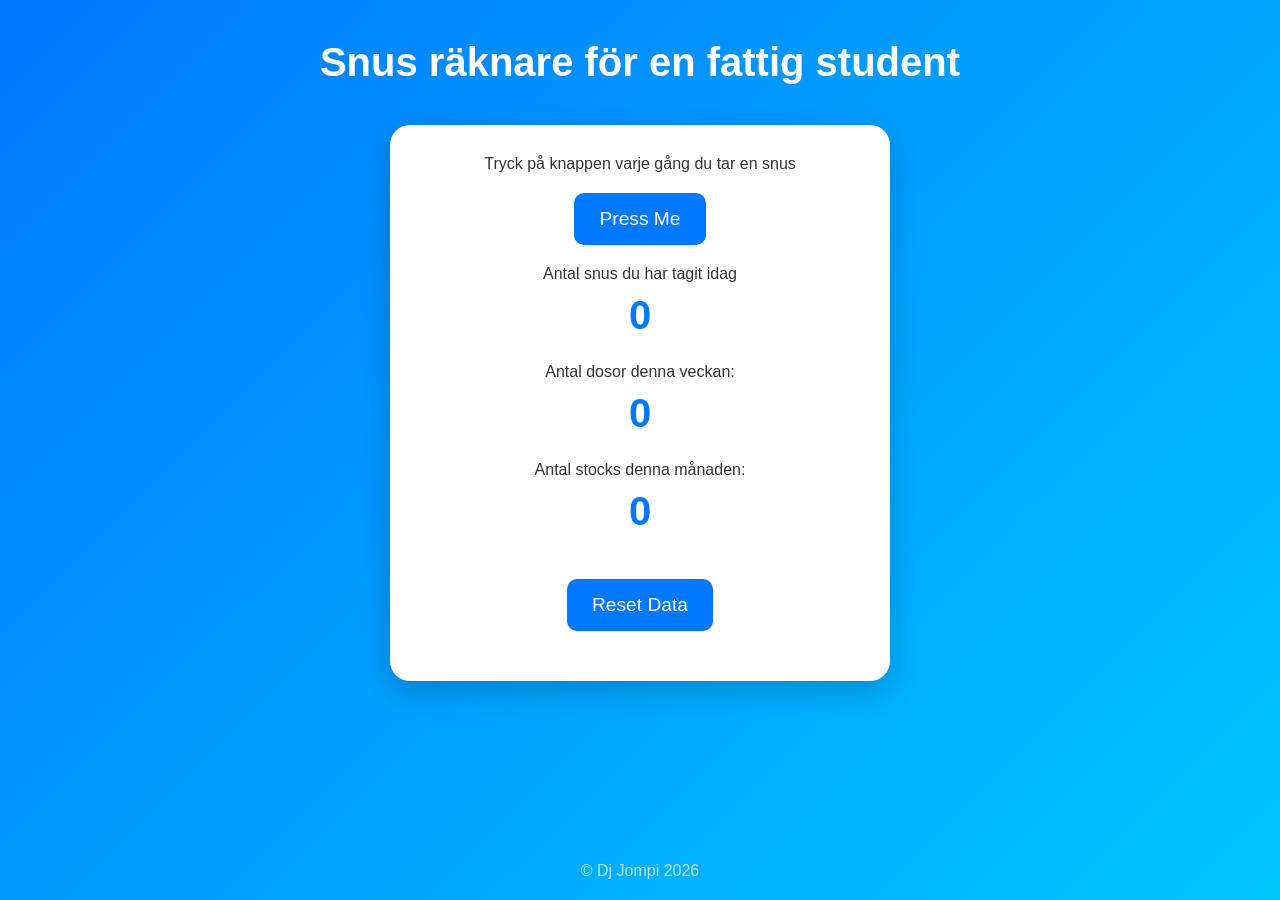
==== index.html @ 30ab6f87 "Rename Webb.html to index.html" ====
<!DOCTYPE html>
<html lang="sv">
<head>
    <meta charset="UTF-8">
    <title>Snus Counter</title>
    <link rel="stylesheet" href="Style.css">
</head>

<body>
    <header>
        <h1>Snus räknare för en fattig student</h1>
    </header>

    <main>
        <p>Tryck på knappen varje gång du tar en snus</p>
        <button id="btn">Press Me</button>
        <p>Antal snus du har tagit idag</p>
        <p id="prillor">0</p>
        <p>Antal dosor denna veckan:</p>
        <p id="weekly-counter">0</p>
        <p>Antal stocks denna månaden:</p>
        <p id="monthly-counter">0</p>
        <button id="resetBtn">Reset Data</button>

    </main>

    <footer>
        <p>&copy; Dj Jompi 2026</p>
    </footer>

    <script src="Script.js"></script>
</body>
</html>
---- Style.css ----
* {
    margin: 0;
    padding: 0;
    box-sizing: border-box;
}

body {
    font-family: Arial, sans-serif;

    background: linear-gradient(135deg, #0078ff, #00c6ff);
    min-height: 100vh;

    display: flex;
    flex-direction: column;
    align-items: center;
    color: white;
}

/* HEADER */
header {
    margin-top: 40px;
    text-align: center;
}

h1 {
    font-size: 2.5rem;
}

/* MAIN CARD */
main {
    margin-top: 40px;
    padding: 30px;
    width: 90%;
    max-width: 500px;

    background: white;
    color: #333;

    border-radius: 20px;
    text-align: center;

    box-shadow: 0 10px 30px rgba(0,0,0,0.2);
}

/* BUTTON */
button {
    margin: 20px 0;
    padding: 15px 25px;
    font-size: 1.2rem;

    border: none;
    border-radius: 10px;
    cursor: pointer;

    background: #0078ff;
    color: white;

    transition: 0.2s;
}

button:hover {
    background: #005fcc;
}

button:active {
    transform: scale(0.95);
}

/* COUNTERS */
#prillor, #weekly-counter, #monthly-counter {
    font-size: 2.5rem;
    font-weight: bold;
    margin: 10px 0 25px 0;
    color: #0078ff;
}

/* FOOTER */
footer {
    margin-top: auto;
    padding: 20px;
    opacity: 0.7;
}
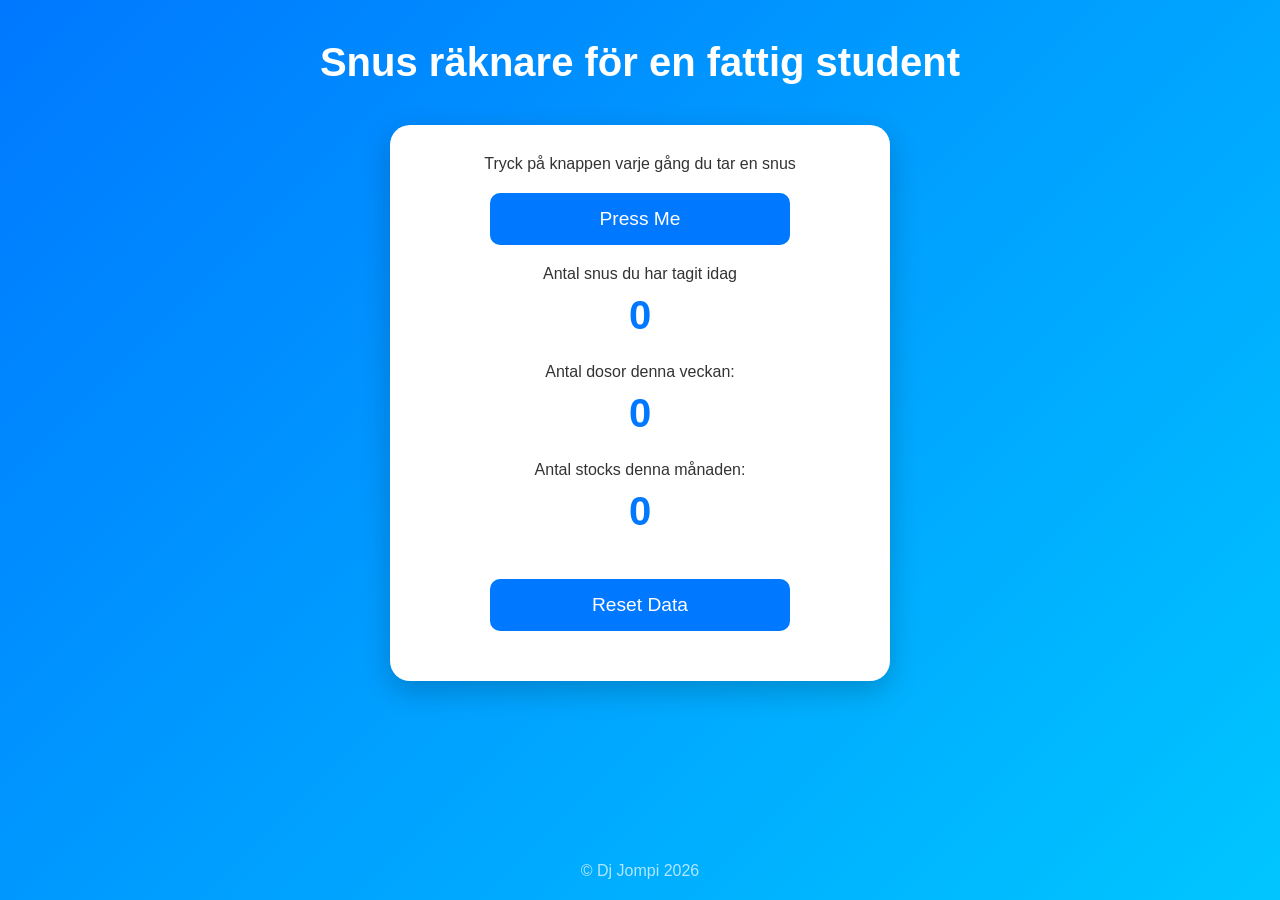
==== commit c5d7e12d: "Update index.html" ====
--- a/index.html
+++ b/index.html
@@ -4,6 +4,7 @@
     <meta charset="UTF-8">
     <title>Snus Counter</title>
     <link rel="stylesheet" href="Style.css">
+    <meta name="viewport" content="width=device-width, initial-scale=1.0">
 </head>
 
 <body>
--- a/Style.css
+++ b/Style.css
@@ -30,7 +30,7 @@
 main {
     margin-top: 40px;
     padding: 30px;
-    width: 90%;
+    width: 95%;
     max-width: 500px;
 
     background: white;
@@ -47,6 +47,9 @@
     margin: 20px 0;
     padding: 15px 25px;
     font-size: 1.2rem;
+
+    width: 100%;
+    max-width: 300px;
 
     border: none;
     border-radius: 10px;
@@ -79,4 +82,24 @@
     margin-top: auto;
     padding: 20px;
     opacity: 0.7;
+}
+
+/* MOBILE OPTIMIZATION */
+@media (max-width: 480px) {
+    h1 {
+        font-size: 2rem;
+    }
+
+    main {
+        padding: 20px;
+    }
+
+    #prillor, #weekly-counter, #monthly-counter {
+        font-size: 2rem;
+    }
+
+    button {
+        font-size: 1.4rem;
+        padding: 18px;
+    }
 }
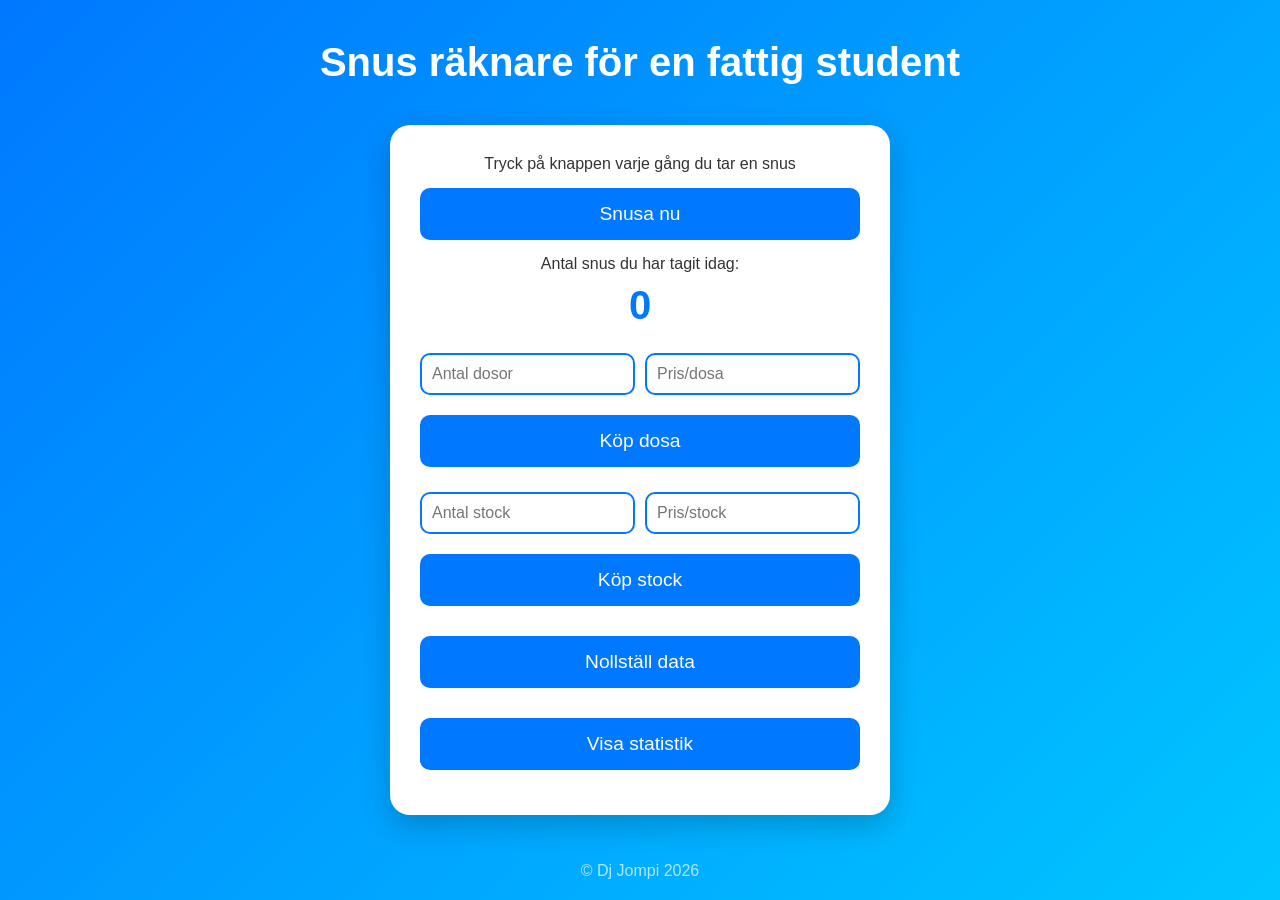
==== commit ec390fdd: "Update index.html" ====
--- a/index.html
+++ b/index.html
@@ -8,27 +8,48 @@
 </head>
 
 <body>
-    <header>
-        <h1>Snus räknare för en fattig student</h1>
-    </header>
+<header>
+    <h1>Snus räknare för en fattig student</h1>
+</header>
 
-    <main>
-        <p>Tryck på knappen varje gång du tar en snus</p>
-        <button id="btn">Press Me</button>
-        <p>Antal snus du har tagit idag</p>
-        <p id="prillor">0</p>
-        <p>Antal dosor denna veckan:</p>
-        <p id="weekly-counter">0</p>
-        <p>Antal stocks denna månaden:</p>
-        <p id="monthly-counter">0</p>
-        <button id="resetBtn">Reset Data</button>
+<!-- Sida för counter -->
+<main id="logg-page">
+    <p>Tryck på knappen varje gång du tar en snus</p>
+    <button id="btn">Snusa nu</button>
 
-    </main>
+    <p>Antal snus du har tagit idag:</p>
+    <p id="prillor" class="counter">0</p>
 
-    <footer>
-        <p>&copy; Dj Jompi 2026</p>
-    </footer>
+    <div class="input-row">
+        <input type="number" id="dosaInput" placeholder="Antal dosor">
+        <input type="number" id="dosaPriceInput" placeholder="Pris/dosa">
+    </div>
+    <button id="dosaBtn">Köp dosa</button>
 
-    <script src="Script.js"></script>
+    <div class="input-row">
+        <input type="number" id="stockInput" placeholder="Antal stock">
+        <input type="number" id="stockPriceInput" placeholder="Pris/stock">
+    </div>
+    <button id="stockBtn">Köp stock</button>
+
+    <button id="resetBtn">Nollställ data</button>
+    <button id="showStatsBtn">Visa statistik</button>
+</main>
+
+<!-- Sida för statistik -->
+<main id="stats-page" style="display:none;">
+    <h2>Statistik</h2>
+    <p>Antal snus idag: <span id="st-prillor">0</span></p>
+    <p>Antal dosor denna veckan: <span id="st-dosor">0</span></p>
+    <p>Antal stocks denna månaden: <span id="st-stocks">0</span></p>
+    <p>Kostnad denna månaden: <span id="st-kostnad">0</span> kr</p>
+    <button id="backToLoggBtn">Tillbaka till logg</button>
+</main>
+
+<footer>
+    <p>&copy; Dj Jompi 2026</p>
+</footer>
+
+<script src="Script.js"></script>
 </body>
-</html>
+</html>
--- a/Style.css
+++ b/Style.css
@@ -6,7 +6,6 @@
 
 body {
     font-family: Arial, sans-serif;
-
     background: linear-gradient(135deg, #0078ff, #00c6ff);
     min-height: 100vh;
 
@@ -26,8 +25,13 @@
     font-size: 2.5rem;
 }
 
+h2 {
+    font-size: 2rem;
+    margin-bottom: 20px;
+}
+
 /* MAIN CARD */
-main {
+main, section {
     margin-top: 40px;
     padding: 30px;
     width: 95%;
@@ -42,14 +46,13 @@
     box-shadow: 0 10px 30px rgba(0,0,0,0.2);
 }
 
-/* BUTTON */
+/* BUTTONS */
 button {
-    margin: 20px 0;
+    margin: 15px auto;
     padding: 15px 25px;
     font-size: 1.2rem;
 
     width: 100%;
-    max-width: 300px;
 
     border: none;
     border-radius: 10px;
@@ -70,10 +73,48 @@
 }
 
 /* COUNTERS */
-#prillor, #weekly-counter, #monthly-counter {
+.counter {
     font-size: 2.5rem;
     font-weight: bold;
     margin: 10px 0 25px 0;
+    color: #0078ff;
+
+}
+
+/* INPUT ROW */
+.input-row {
+    display: flex;
+    justify-content: center;
+    gap: 10px;
+    margin: 10px 0 5px 0;
+}
+
+/* INPUT FIELDS */
+input[type="number"] {
+    width: 100%;
+    padding: 10px;
+    font-size: 1rem;
+
+    border: 2px solid #0078ff;
+    border-radius: 10px;
+    outline: none;
+
+    transition: 0.2s;
+}
+
+input[type="number"]:focus {
+    border-color: #005fcc;
+    box-shadow: 0 0 5px rgba(0, 120, 255, 0.4);
+}
+
+/* STATISTICS PAGE */
+#stats-page p {
+    font-size: 1.3rem;
+    margin: 12px 0;
+}
+
+#stats-page span {
+    font-weight: bold;
     color: #0078ff;
 }
 
@@ -90,16 +131,20 @@
         font-size: 2rem;
     }
 
-    main {
+    main, section {
         padding: 20px;
     }
 
-    #prillor, #weekly-counter, #monthly-counter {
+    .counter {
         font-size: 2rem;
     }
 
     button {
-        font-size: 1.4rem;
-        padding: 18px;
+        width: 220px;
+        font-size: 1.2rem;
+    }
+
+    input[type="number"] {
+        width: 100px;
     }
 }
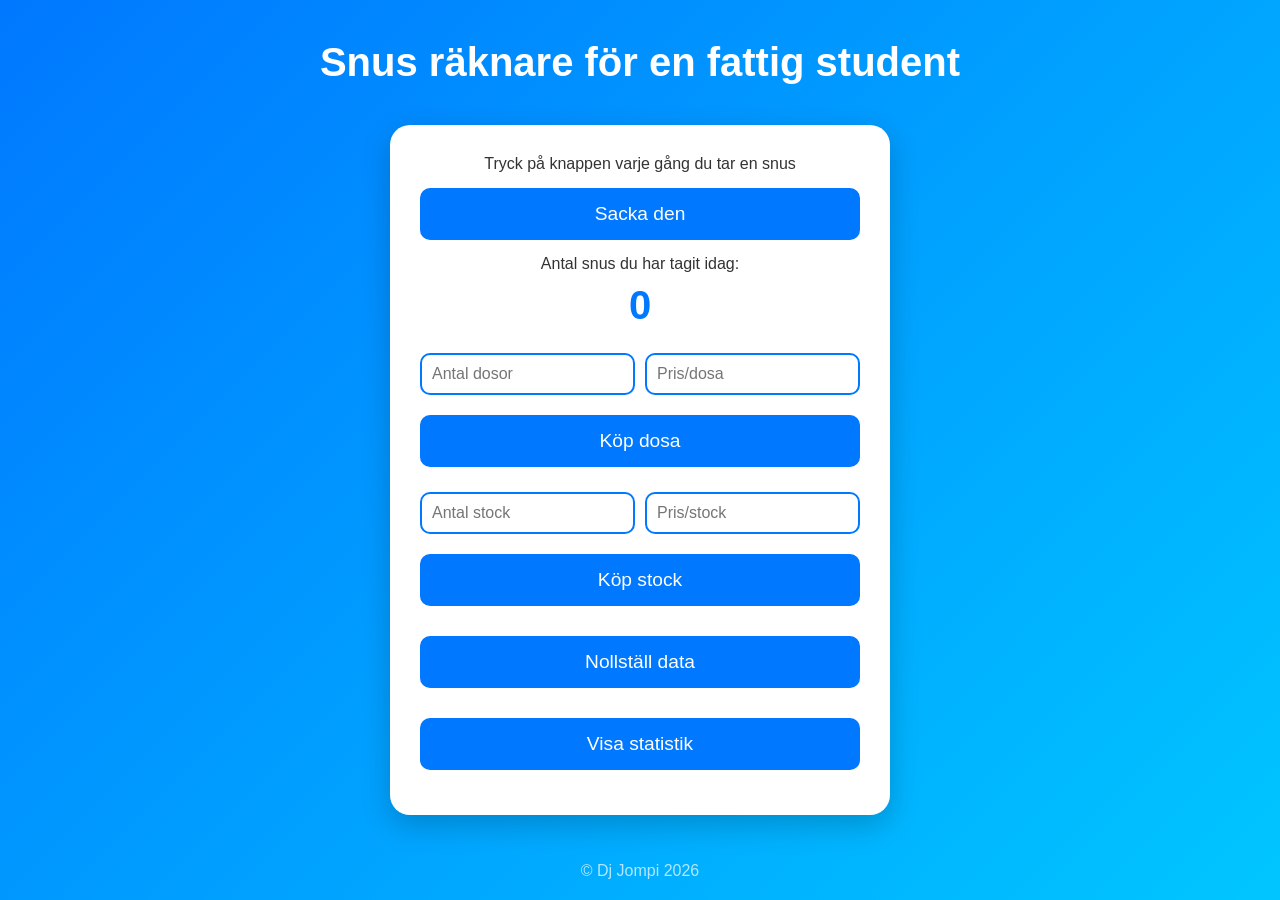
==== commit 3a9ff6e4: "ddd" ====
--- a/index.html
+++ b/index.html
@@ -15,7 +15,7 @@
 <!-- Sida för counter -->
 <main id="logg-page">
     <p>Tryck på knappen varje gång du tar en snus</p>
-    <button id="btn">Snusa nu</button>
+    <button id="btn">Sacka den</button>
 
     <p>Antal snus du har tagit idag:</p>
     <p id="prillor" class="counter">0</p>
@@ -49,7 +49,7 @@
 <footer>
     <p>&copy; Dj Jompi 2026</p>
 </footer>
-
+<img src="IMG_0760.jpg" alt="Bild på Theo" id="bg-img">
 <script src="Script.js"></script>
 </body>
 </html>
--- a/Style.css
+++ b/Style.css
@@ -13,6 +13,16 @@
     flex-direction: column;
     align-items: center;
     color: white;
+}
+
+#bg-img {
+    display: none;
+    position: fixed;
+    top: 20%;
+    left: 60px;
+    width: 220px;
+    z-index: 10;
+    pointer-events: none;
 }
 
 /* HEADER */
